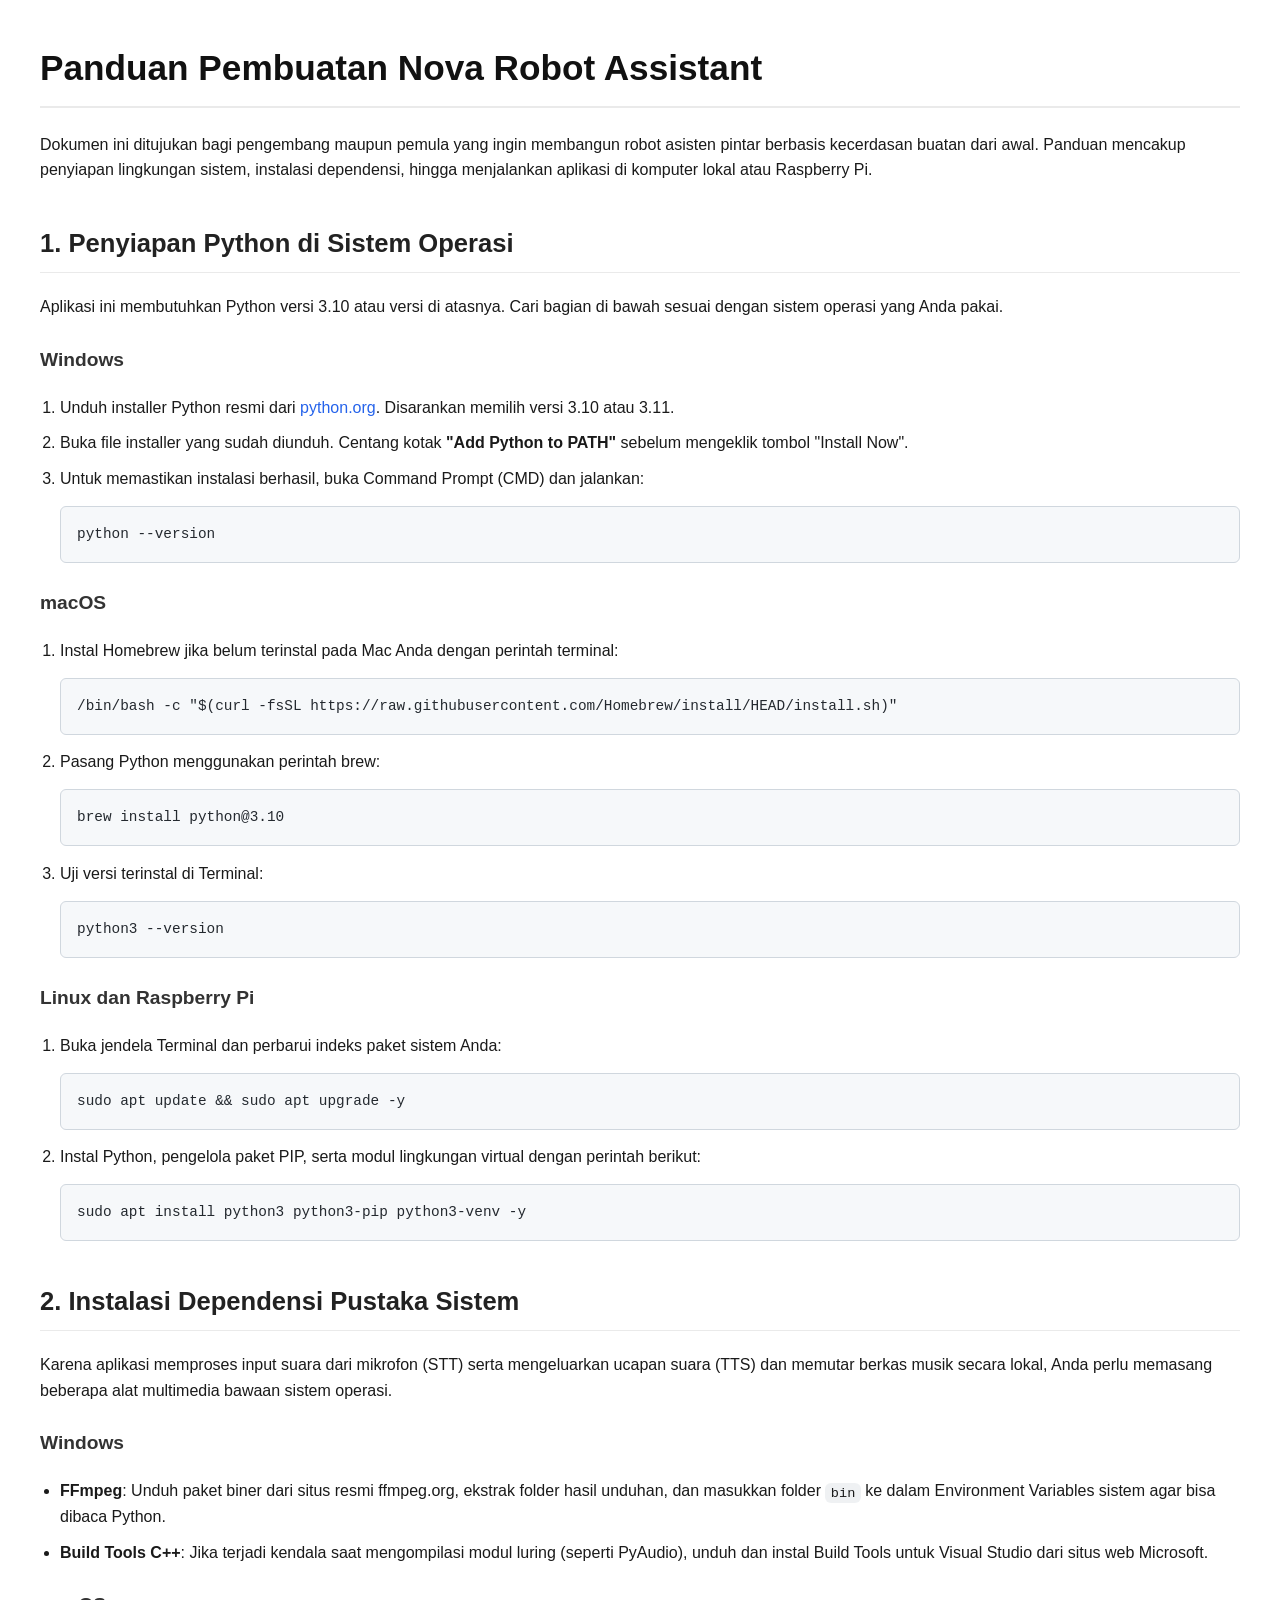
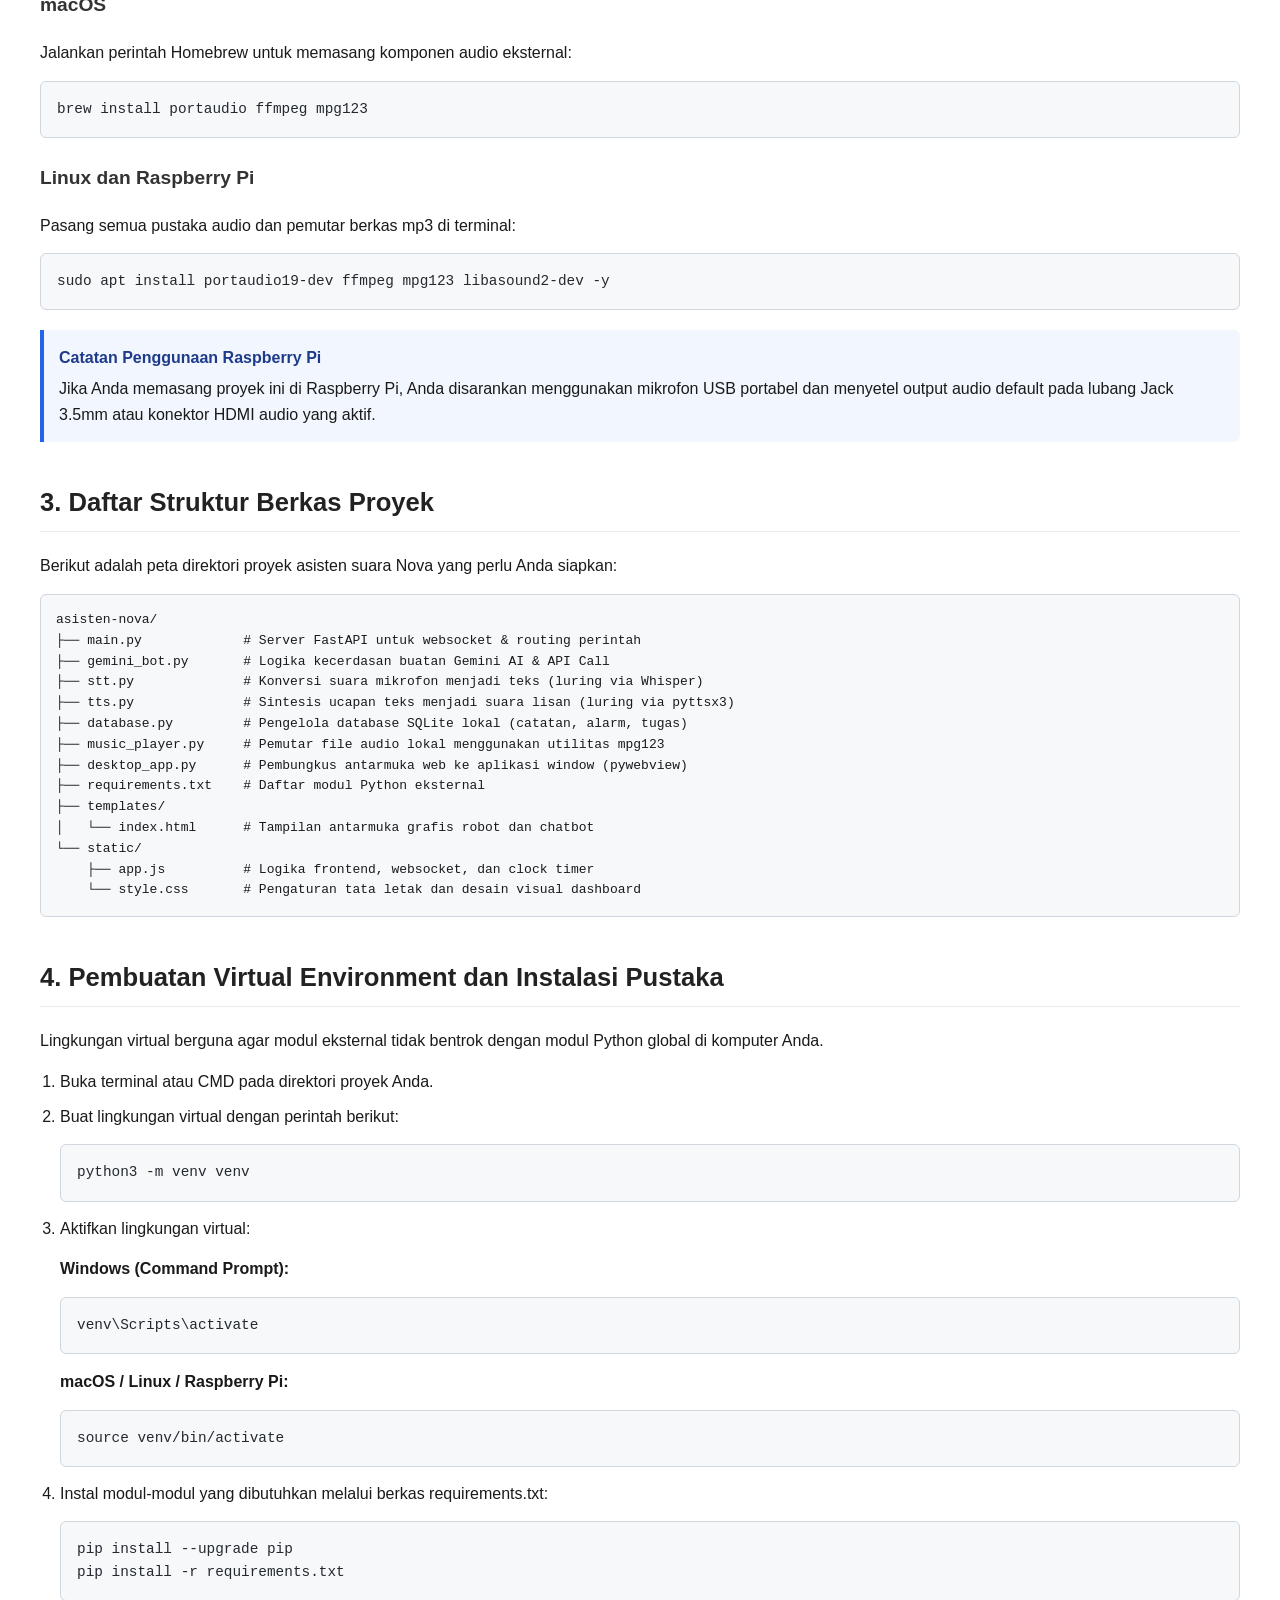
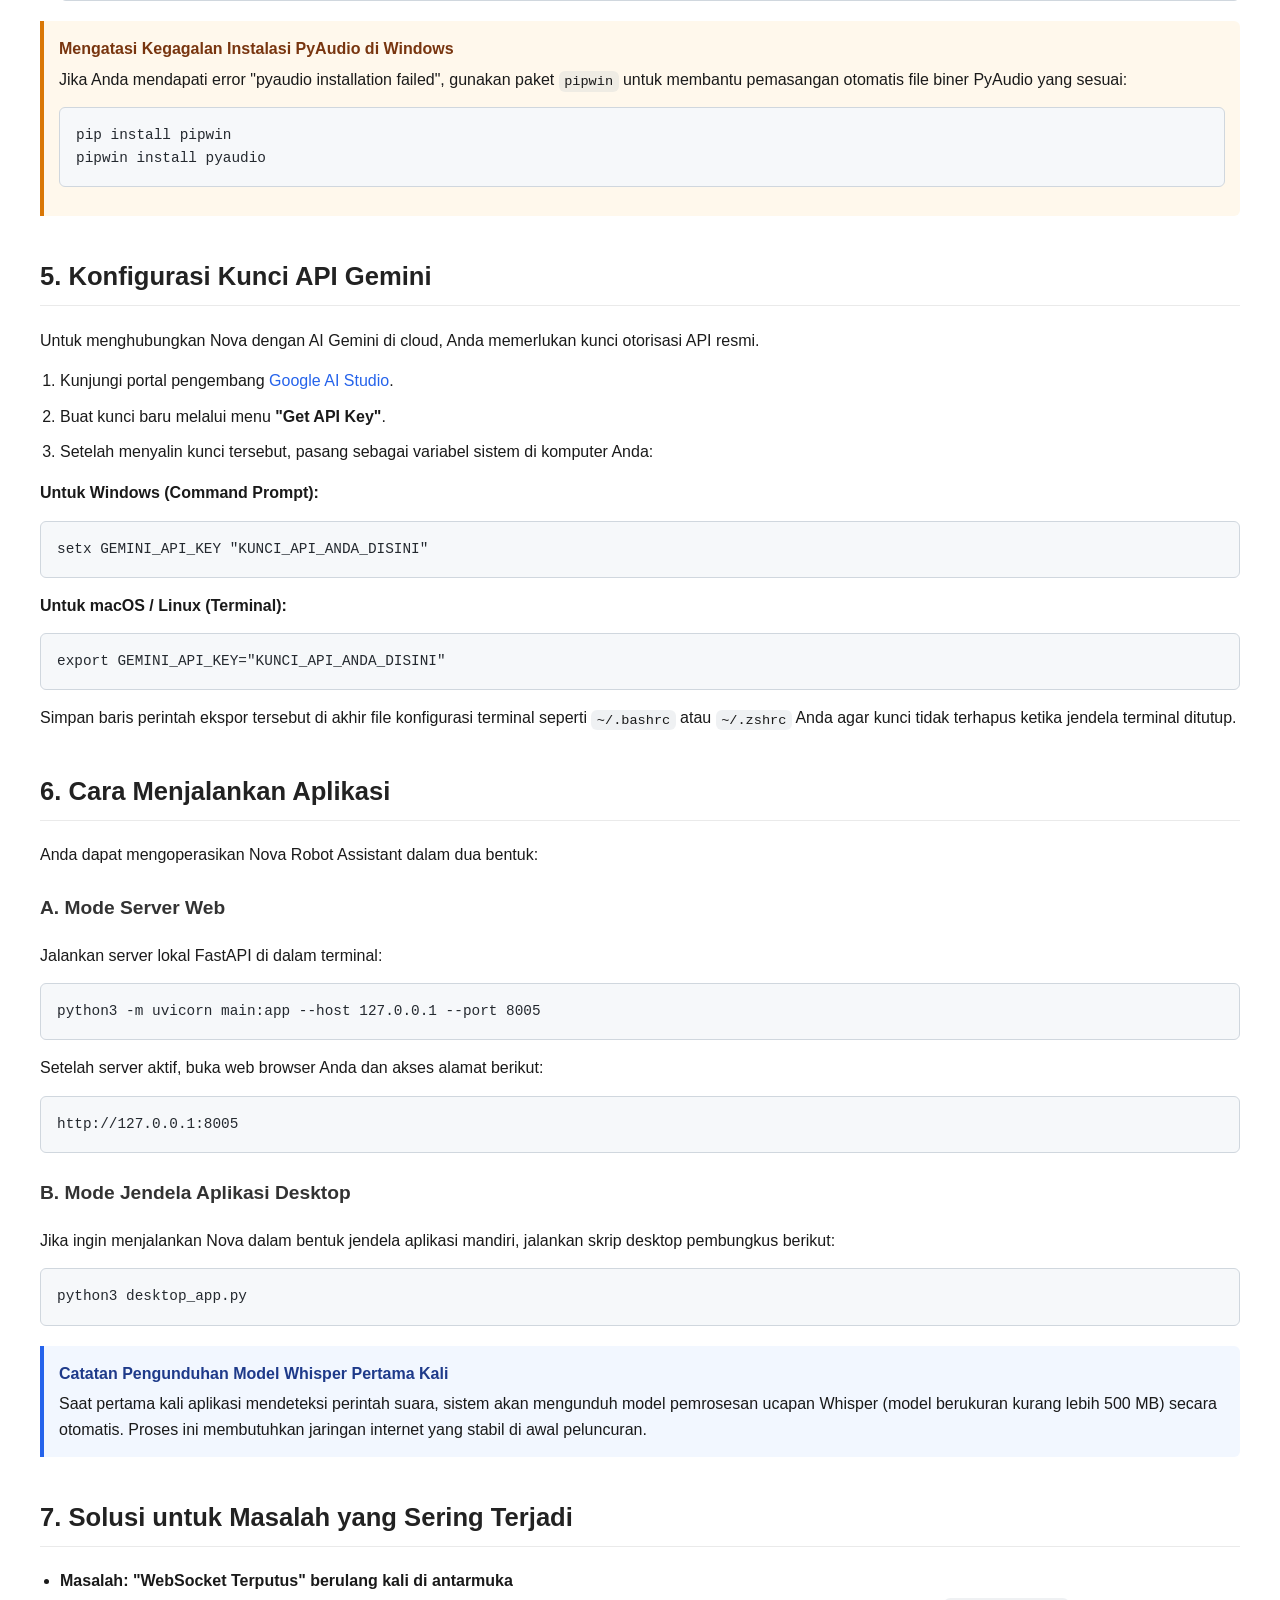
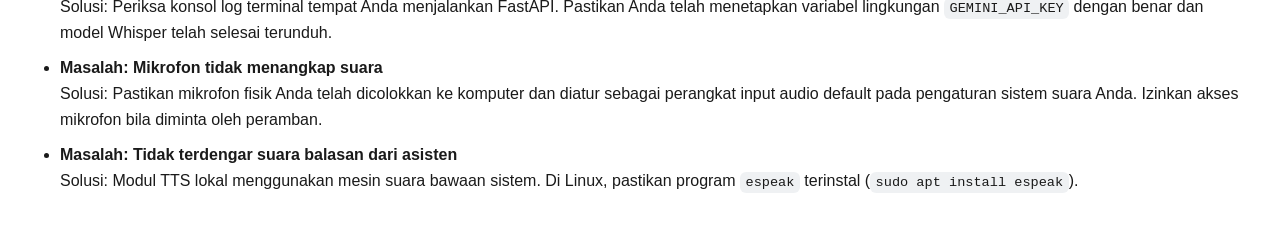
==== tutorial_pembuatan_nova.html @ e05e1928 "commit pertama" ====
<!DOCTYPE html>
<html lang="id">
<head>
    <meta charset="UTF-8">
    <meta name="viewport" content="width=device-width, initial-scale=1.0">
    <title>Panduan Pembuatan Nova Robot Assistant</title>
    <style>
        body {
            font-family: -apple-system, BlinkMacSystemFont, "Segoe UI", Roboto, Helvetica, Arial, sans-serif;
            color: #1a1a1a;
            background-color: #ffffff;
            line-height: 1.6;
            margin: 0;
            padding: 40px;
        }

        h1 {
            font-size: 2.2rem;
            color: #111111;
            border-bottom: 2px solid #eaeaea;
            padding-bottom: 10px;
            margin-top: 0;
        }

        h2 {
            font-size: 1.6rem;
            color: #222222;
            border-bottom: 1px solid #eaeaea;
            padding-bottom: 8px;
            margin-top: 40px;
        }

        h3 {
            font-size: 1.2rem;
            color: #333333;
            margin-top: 25px;
        }

        p {
            margin: 15px 0;
        }

        a {
            color: #2563eb;
            text-decoration: none;
        }

        a:hover {
            text-decoration: underline;
        }

        ul, ol {
            padding-left: 20px;
            margin: 15px 0;
        }

        li {
            margin-bottom: 10px;
        }

        pre {
            background-color: #f6f8fa;
            border: 1px solid #d0d7de;
            border-radius: 6px;
            padding: 16px;
            font-family: ui-monospace, SFMono-Regular, SF Pro Mono, Menlo, Monaco, Consolas, "Liberation Mono", "Courier New", monospace;
            font-size: 0.9rem;
            overflow-x: auto;
            color: #24292f;
        }

        code {
            font-family: ui-monospace, SFMono-Regular, SF Pro Mono, Menlo, Monaco, Consolas, "Liberation Mono", "Courier New", monospace;
            background-color: rgba(175, 184, 193, 0.2);
            padding: 0.2em 0.4em;
            border-radius: 6px;
            font-size: 0.85em;
        }

        .note {
            background-color: #f2f7ff;
            border-left: 4px solid #2563eb;
            padding: 15px;
            margin: 20px 0;
            border-radius: 0 6px 6px 0;
        }

        .note-title {
            font-weight: bold;
            color: #1e3a8a;
            margin-bottom: 5px;
        }

        .warning {
            background-color: #fff8ec;
            border-left: 4px solid #d97706;
            padding: 15px;
            margin: 20px 0;
            border-radius: 0 6px 6px 0;
        }

        .warning-title {
            font-weight: bold;
            color: #78350f;
            margin-bottom: 5px;
        }

        .file-structure {
            font-family: monospace;
            white-space: pre;
            background-color: #f6f8fa;
            padding: 15px;
            border-radius: 6px;
            border: 1px solid #d0d7de;
            margin: 15px 0;
        }
    </style>
</head>
<body>

    <h1>Panduan Pembuatan Nova Robot Assistant</h1>
    <p>Dokumen ini ditujukan bagi pengembang maupun pemula yang ingin membangun robot asisten pintar berbasis kecerdasan buatan dari awal. Panduan mencakup penyiapan lingkungan sistem, instalasi dependensi, hingga menjalankan aplikasi di komputer lokal atau Raspberry Pi.</p>

    <h2>1. Penyiapan Python di Sistem Operasi</h2>
    <p>Aplikasi ini membutuhkan Python versi 3.10 atau versi di atasnya. Cari bagian di bawah sesuai dengan sistem operasi yang Anda pakai.</p>

    <h3>Windows</h3>
    <ol>
        <li>Unduh installer Python resmi dari <a href="https://www.python.org/downloads/" target="_blank">python.org</a>. Disarankan memilih versi 3.10 atau 3.11.</li>
        <li>Buka file installer yang sudah diunduh. Centang kotak <strong>"Add Python to PATH"</strong> sebelum mengeklik tombol "Install Now".</li>
        <li>Untuk memastikan instalasi berhasil, buka Command Prompt (CMD) dan jalankan:
            <pre>python --version</pre>
        </li>
    </ol>

    <h3>macOS</h3>
    <ol>
        <li>Instal Homebrew jika belum terinstal pada Mac Anda dengan perintah terminal:
            <pre>/bin/bash -c "$(curl -fsSL https://raw.githubusercontent.com/Homebrew/install/HEAD/install.sh)"</pre>
        </li>
        <li>Pasang Python menggunakan perintah brew:
            <pre>brew install python@3.10</pre>
        </li>
        <li>Uji versi terinstal di Terminal:
            <pre>python3 --version</pre>
        </li>
    </ol>

    <h3>Linux dan Raspberry Pi</h3>
    <ol>
        <li>Buka jendela Terminal dan perbarui indeks paket sistem Anda:
            <pre>sudo apt update && sudo apt upgrade -y</pre>
        </li>
        <li>Instal Python, pengelola paket PIP, serta modul lingkungan virtual dengan perintah berikut:
            <pre>sudo apt install python3 python3-pip python3-venv -y</pre>
        </li>
    </ol>

    <h2>2. Instalasi Dependensi Pustaka Sistem</h2>
    <p>Karena aplikasi memproses input suara dari mikrofon (STT) serta mengeluarkan ucapan suara (TTS) dan memutar berkas musik secara lokal, Anda perlu memasang beberapa alat multimedia bawaan sistem operasi.</p>

    <h3>Windows</h3>
    <ul>
        <li><strong>FFmpeg</strong>: Unduh paket biner dari situs resmi ffmpeg.org, ekstrak folder hasil unduhan, dan masukkan folder <code>bin</code> ke dalam Environment Variables sistem agar bisa dibaca Python.</li>
        <li><strong>Build Tools C++</strong>: Jika terjadi kendala saat mengompilasi modul luring (seperti PyAudio), unduh dan instal Build Tools untuk Visual Studio dari situs web Microsoft.</li>
    </ul>

    <h3>macOS</h3>
    <p>Jalankan perintah Homebrew untuk memasang komponen audio eksternal:</p>
    <pre>brew install portaudio ffmpeg mpg123</pre>

    <h3>Linux dan Raspberry Pi</h3>
    <p>Pasang semua pustaka audio dan pemutar berkas mp3 di terminal:</p>
    <pre>sudo apt install portaudio19-dev ffmpeg mpg123 libasound2-dev -y</pre>

    <div class="note">
        <div class="note-title">Catatan Penggunaan Raspberry Pi</div>
        Jika Anda memasang proyek ini di Raspberry Pi, Anda disarankan menggunakan mikrofon USB portabel dan menyetel output audio default pada lubang Jack 3.5mm atau konektor HDMI audio yang aktif.
    </div>

    <h2>3. Daftar Struktur Berkas Proyek</h2>
    <p>Berikut adalah peta direktori proyek asisten suara Nova yang perlu Anda siapkan:</p>

    <div class="file-structure">asisten-nova/
├── main.py             # Server FastAPI untuk websocket & routing perintah
├── gemini_bot.py       # Logika kecerdasan buatan Gemini AI & API Call
├── stt.py              # Konversi suara mikrofon menjadi teks (luring via Whisper)
├── tts.py              # Sintesis ucapan teks menjadi suara lisan (luring via pyttsx3)
├── database.py         # Pengelola database SQLite lokal (catatan, alarm, tugas)
├── music_player.py     # Pemutar file audio lokal menggunakan utilitas mpg123
├── desktop_app.py      # Pembungkus antarmuka web ke aplikasi window (pywebview)
├── requirements.txt    # Daftar modul Python eksternal
├── templates/
│   └── index.html      # Tampilan antarmuka grafis robot dan chatbot
└── static/
    ├── app.js          # Logika frontend, websocket, dan clock timer
    └── style.css       # Pengaturan tata letak dan desain visual dashboard</div>

    <h2>4. Pembuatan Virtual Environment dan Instalasi Pustaka</h2>
    <p>Lingkungan virtual berguna agar modul eksternal tidak bentrok dengan modul Python global di komputer Anda.</p>

    <ol>
        <li>Buka terminal atau CMD pada direktori proyek Anda.</li>
        <li>Buat lingkungan virtual dengan perintah berikut:
            <pre>python3 -m venv venv</pre>
        </li>
        <li>Aktifkan lingkungan virtual:
            <p><strong>Windows (Command Prompt):</strong></p>
            <pre>venv\Scripts\activate</pre>
            <p><strong>macOS / Linux / Raspberry Pi:</strong></p>
            <pre>source venv/bin/activate</pre>
        </li>
        <li>Instal modul-modul yang dibutuhkan melalui berkas requirements.txt:
            <pre>pip install --upgrade pip
pip install -r requirements.txt</pre>
        </li>
    </ol>

    <div class="warning">
        <div class="warning-title">Mengatasi Kegagalan Instalasi PyAudio di Windows</div>
        Jika Anda mendapati error "pyaudio installation failed", gunakan paket <code>pipwin</code> untuk membantu pemasangan otomatis file biner PyAudio yang sesuai:
        <pre>pip install pipwin
pipwin install pyaudio</pre>
    </div>

    <h2>5. Konfigurasi Kunci API Gemini</h2>
    <p>Untuk menghubungkan Nova dengan AI Gemini di cloud, Anda memerlukan kunci otorisasi API resmi.</p>

    <ol>
        <li>Kunjungi portal pengembang <a href="https://aistudio.google.com/" target="_blank">Google AI Studio</a>.</li>
        <li>Buat kunci baru melalui menu <strong>"Get API Key"</strong>.</li>
        <li>Setelah menyalin kunci tersebut, pasang sebagai variabel sistem di komputer Anda:</li>
    </ol>

    <p><strong>Untuk Windows (Command Prompt):</strong></p>
    <pre>setx GEMINI_API_KEY "KUNCI_API_ANDA_DISINI"</pre>

    <p><strong>Untuk macOS / Linux (Terminal):</strong></p>
    <pre>export GEMINI_API_KEY="KUNCI_API_ANDA_DISINI"</pre>
    <p>Simpan baris perintah ekspor tersebut di akhir file konfigurasi terminal seperti <code>~/.bashrc</code> atau <code>~/.zshrc</code> Anda agar kunci tidak terhapus ketika jendela terminal ditutup.</p>

    <h2>6. Cara Menjalankan Aplikasi</h2>
    <p>Anda dapat mengoperasikan Nova Robot Assistant dalam dua bentuk:</p>

    <h3>A. Mode Server Web</h3>
    <p>Jalankan server lokal FastAPI di dalam terminal:</p>
    <pre>python3 -m uvicorn main:app --host 127.0.0.1 --port 8005</pre>
    <p>Setelah server aktif, buka web browser Anda dan akses alamat berikut:</p>
    <pre>http://127.0.0.1:8005</pre>

    <h3>B. Mode Jendela Aplikasi Desktop</h3>
    <p>Jika ingin menjalankan Nova dalam bentuk jendela aplikasi mandiri, jalankan skrip desktop pembungkus berikut:</p>
    <pre>python3 desktop_app.py</pre>

    <div class="note">
        <div class="note-title">Catatan Pengunduhan Model Whisper Pertama Kali</div>
        Saat pertama kali aplikasi mendeteksi perintah suara, sistem akan mengunduh model pemrosesan ucapan Whisper (model berukuran kurang lebih 500 MB) secara otomatis. Proses ini membutuhkan jaringan internet yang stabil di awal peluncuran.
    </div>

    <h2>7. Solusi untuk Masalah yang Sering Terjadi</h2>
    <ul>
        <li>
            <strong>Masalah: "WebSocket Terputus" berulang kali di antarmuka</strong><br>
            Solusi: Periksa konsol log terminal tempat Anda menjalankan FastAPI. Pastikan Anda telah menetapkan variabel lingkungan <code>GEMINI_API_KEY</code> dengan benar dan model Whisper telah selesai terunduh.
        </li>
        <li>
            <strong>Masalah: Mikrofon tidak menangkap suara</strong><br>
            Solusi: Pastikan mikrofon fisik Anda telah dicolokkan ke komputer dan diatur sebagai perangkat input audio default pada pengaturan sistem suara Anda. Izinkan akses mikrofon bila diminta oleh peramban.
        </li>
        <li>
            <strong>Masalah: Tidak terdengar suara balasan dari asisten</strong><br>
            Solusi: Modul TTS lokal menggunakan mesin suara bawaan sistem. Di Linux, pastikan program <code>espeak</code> terinstal (<code>sudo apt install espeak</code>).
        </li>
    </ul>

</body>
</html>
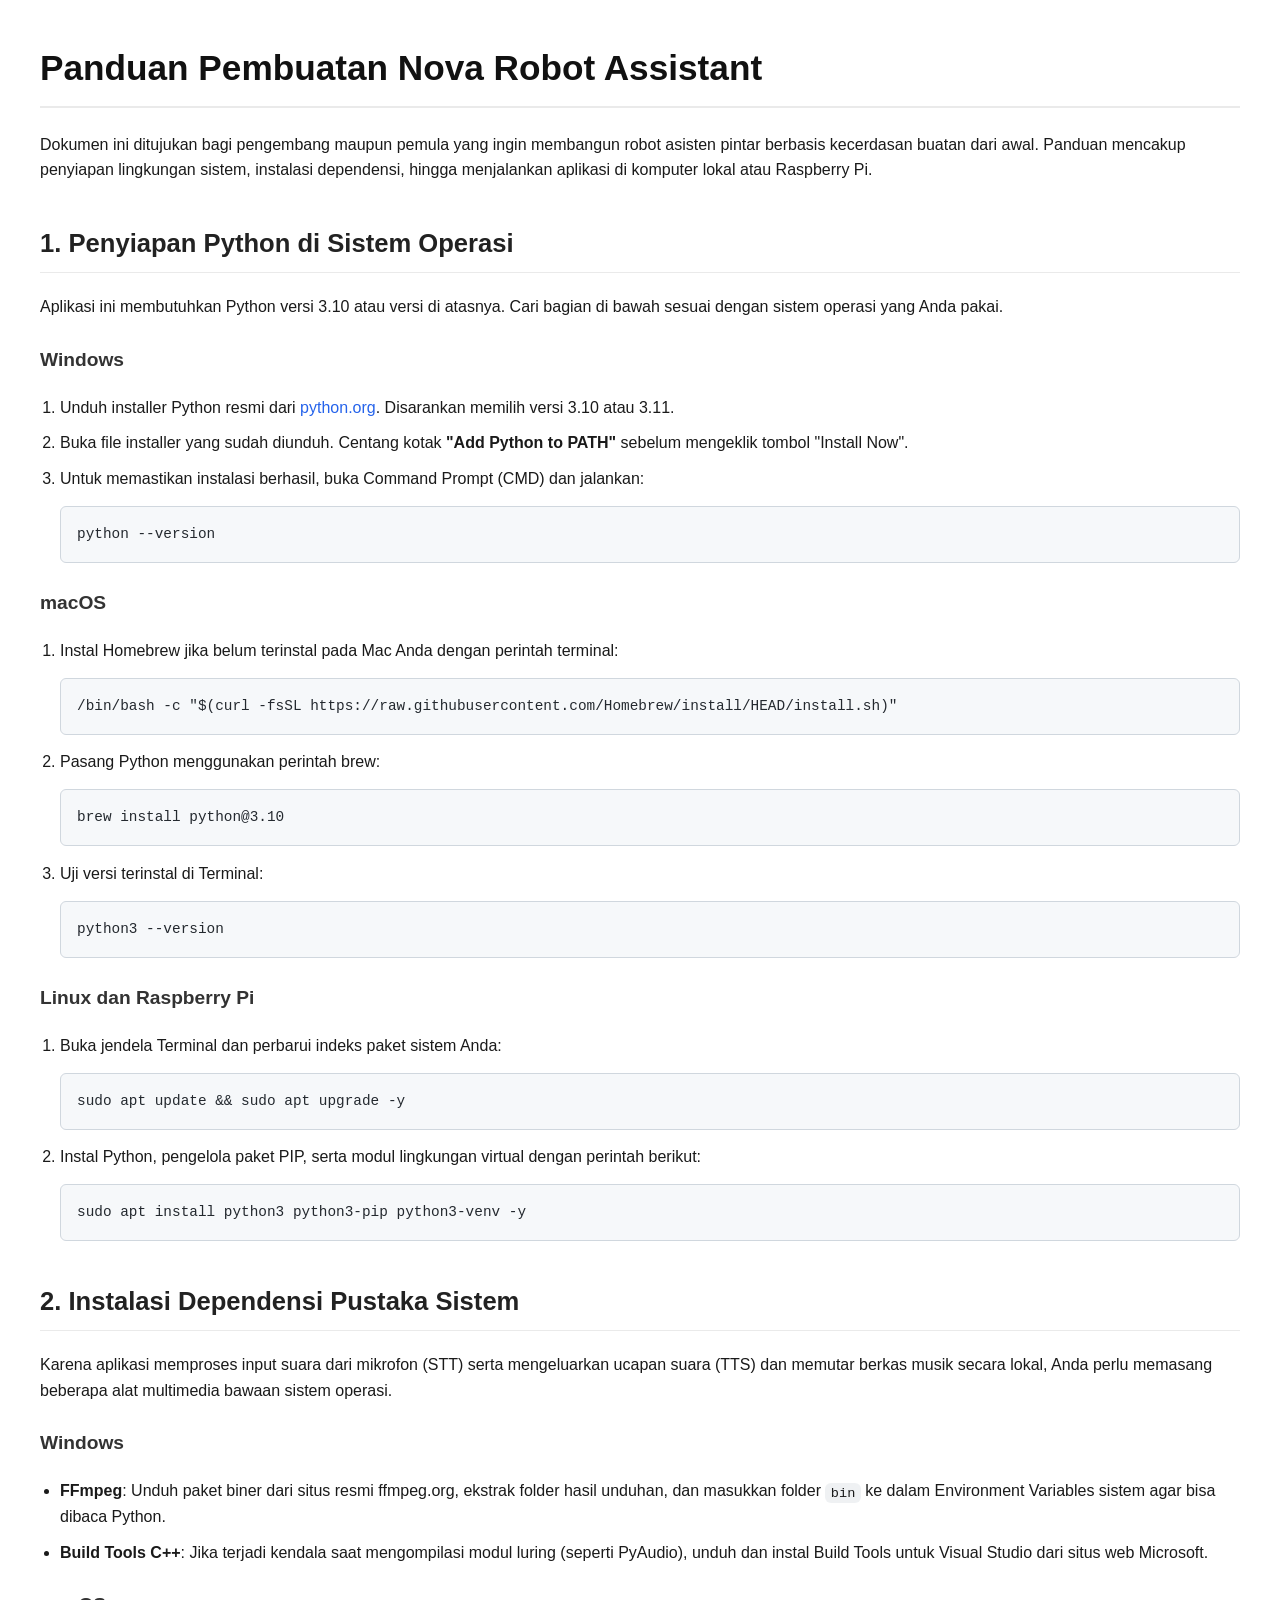
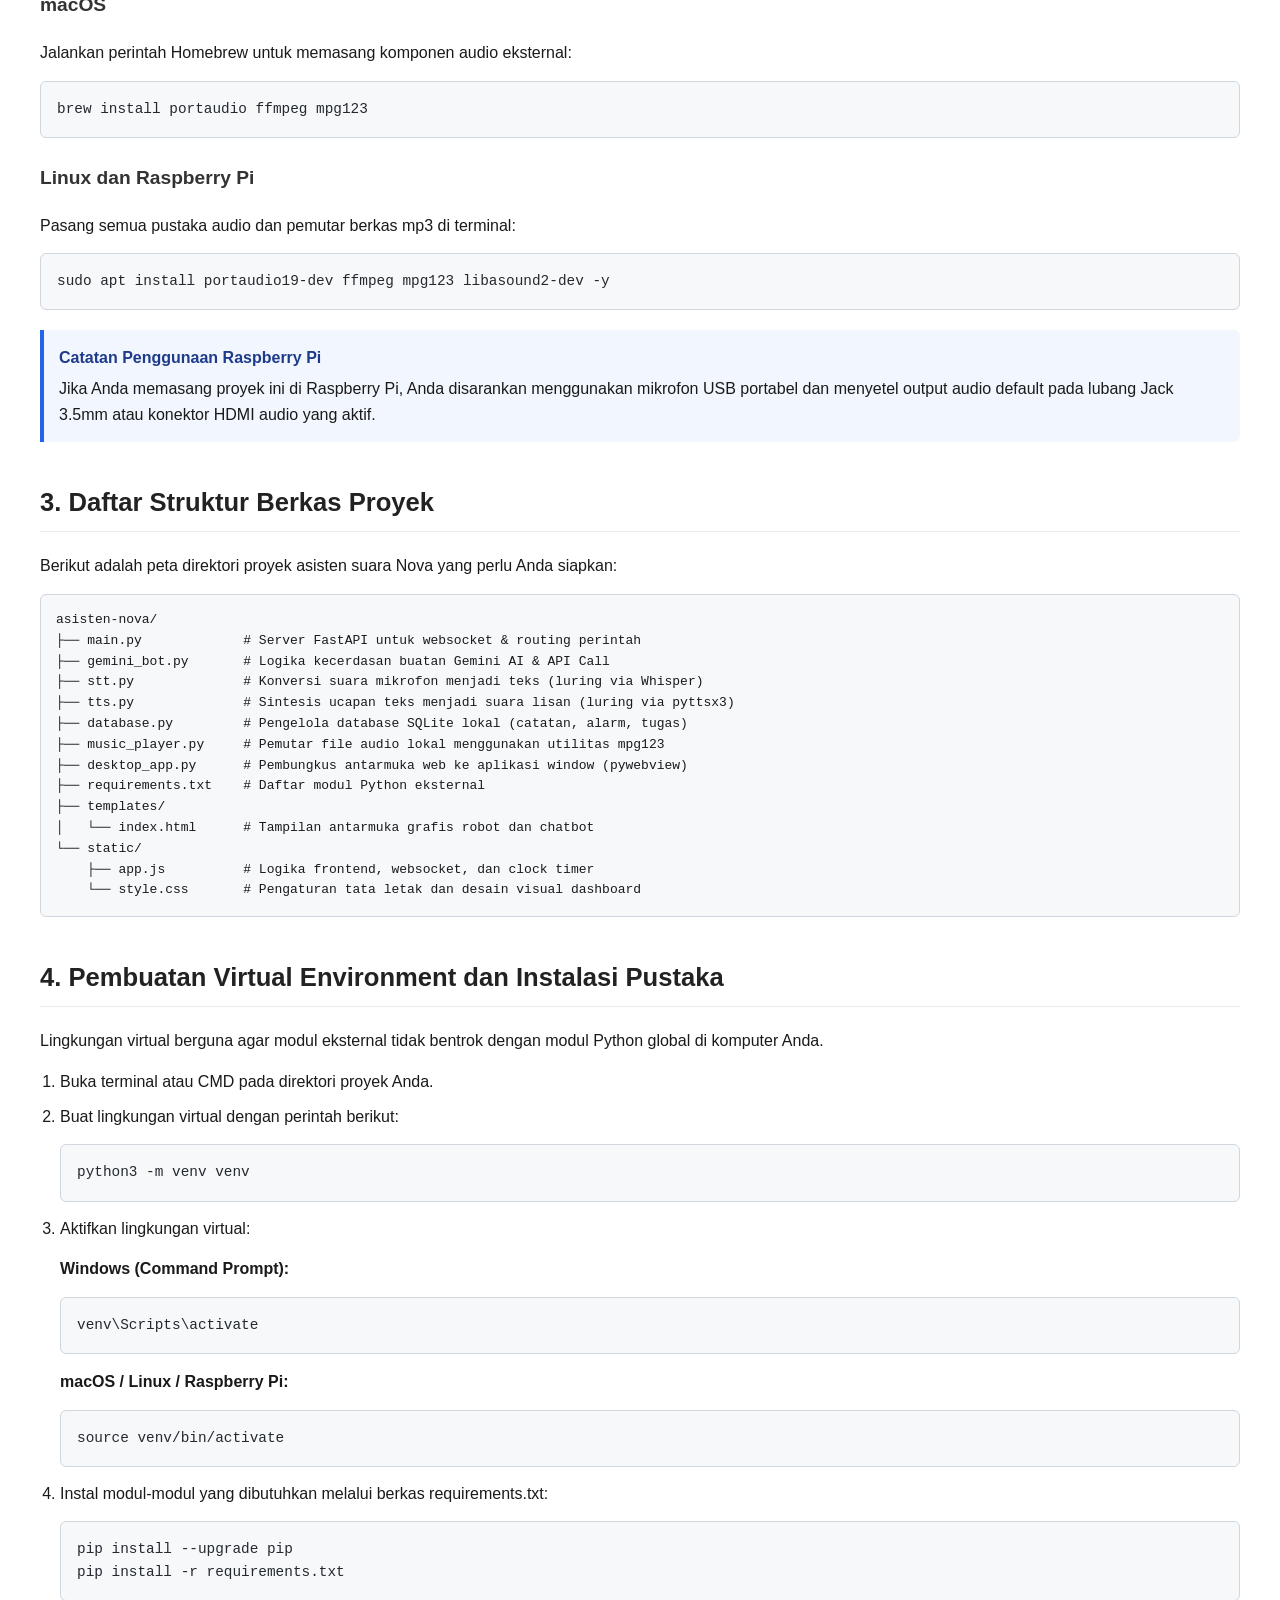
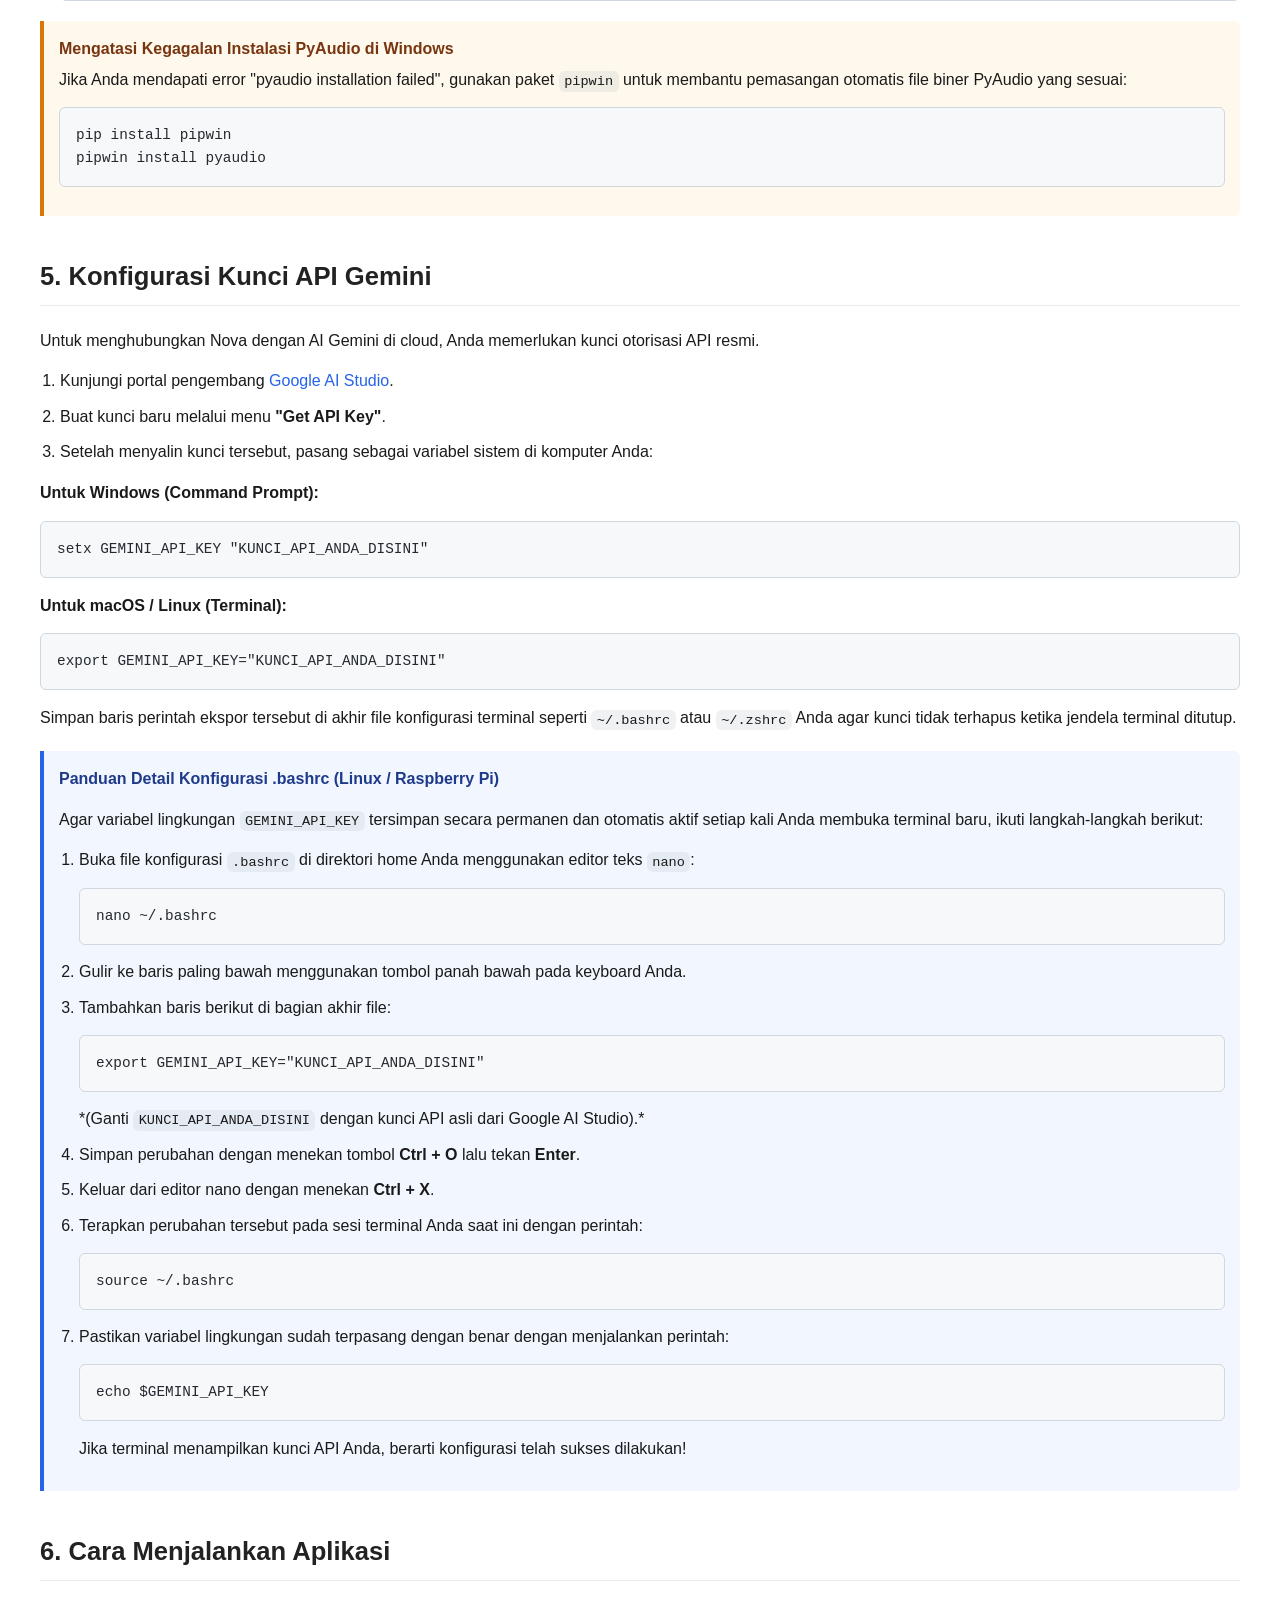
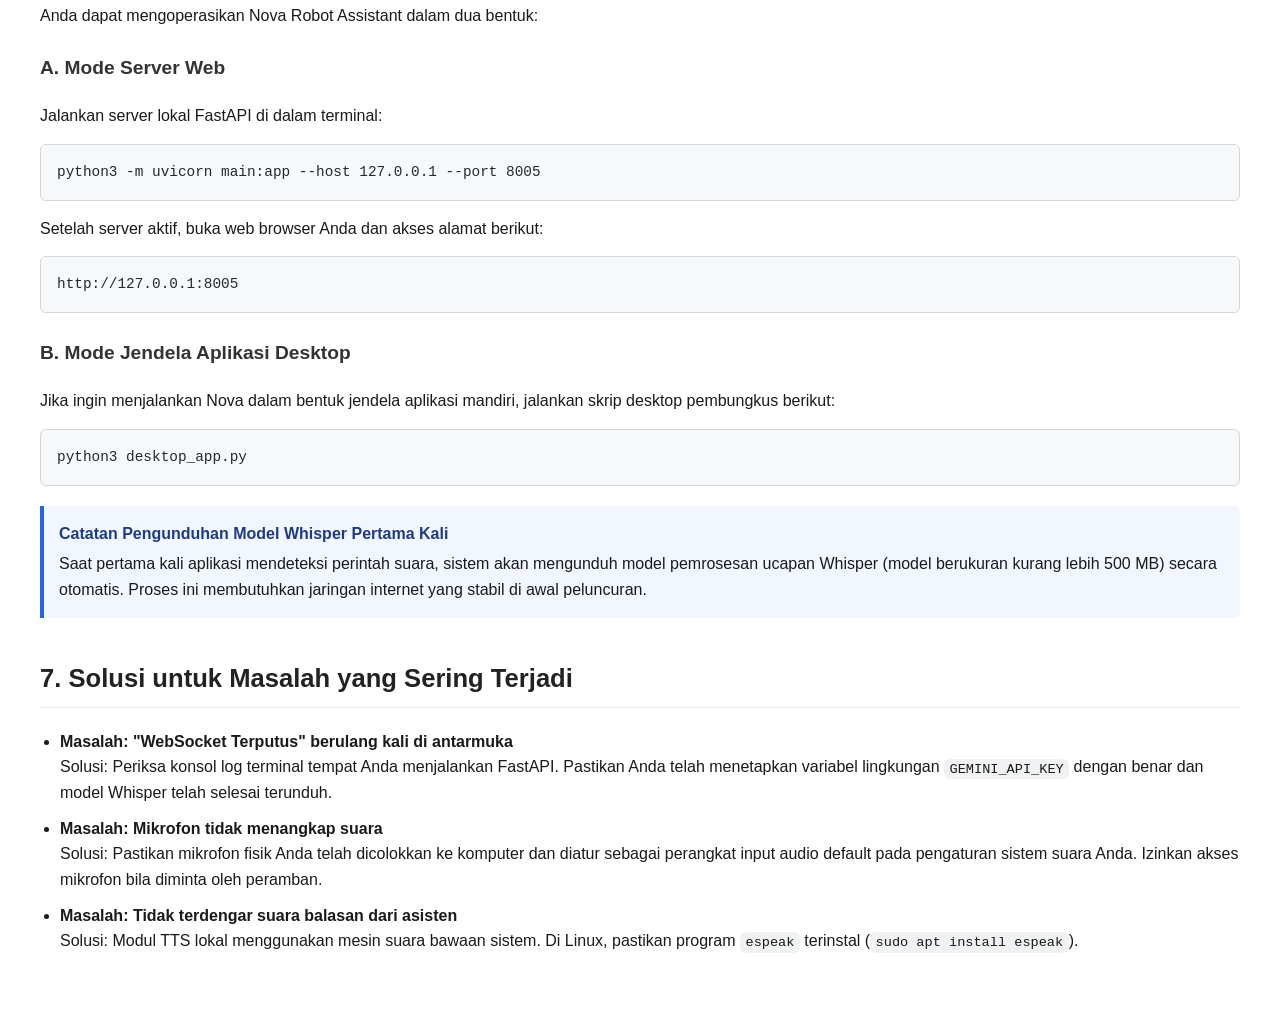
==== commit a41b857d: "update tutorial" ====
--- a/tutorial_pembuatan_nova.html
+++ b/tutorial_pembuatan_nova.html
@@ -239,6 +239,30 @@
     <pre>export GEMINI_API_KEY="KUNCI_API_ANDA_DISINI"</pre>
     <p>Simpan baris perintah ekspor tersebut di akhir file konfigurasi terminal seperti <code>~/.bashrc</code> atau <code>~/.zshrc</code> Anda agar kunci tidak terhapus ketika jendela terminal ditutup.</p>
 
+    <div class="note">
+        <div class="note-title">Panduan Detail Konfigurasi .bashrc (Linux / Raspberry Pi)</div>
+        <p>Agar variabel lingkungan <code>GEMINI_API_KEY</code> tersimpan secara permanen dan otomatis aktif setiap kali Anda membuka terminal baru, ikuti langkah-langkah berikut:</p>
+        <ol>
+            <li>Buka file konfigurasi <code>.bashrc</code> di direktori home Anda menggunakan editor teks <code>nano</code>:
+                <pre>nano ~/.bashrc</pre>
+            </li>
+            <li>Gulir ke baris paling bawah menggunakan tombol panah bawah pada keyboard Anda.</li>
+            <li>Tambahkan baris berikut di bagian akhir file:
+                <pre>export GEMINI_API_KEY="KUNCI_API_ANDA_DISINI"</pre>
+                *(Ganti <code>KUNCI_API_ANDA_DISINI</code> dengan kunci API asli dari Google AI Studio).*
+            </li>
+            <li>Simpan perubahan dengan menekan tombol <strong>Ctrl + O</strong> lalu tekan <strong>Enter</strong>.</li>
+            <li>Keluar dari editor nano dengan menekan <strong>Ctrl + X</strong>.</li>
+            <li>Terapkan perubahan tersebut pada sesi terminal Anda saat ini dengan perintah:
+                <pre>source ~/.bashrc</pre>
+            </li>
+            <li>Pastikan variabel lingkungan sudah terpasang dengan benar dengan menjalankan perintah:
+                <pre>echo $GEMINI_API_KEY</pre>
+                Jika terminal menampilkan kunci API Anda, berarti konfigurasi telah sukses dilakukan!
+            </li>
+        </ol>
+    </div>
+
     <h2>6. Cara Menjalankan Aplikasi</h2>
     <p>Anda dapat mengoperasikan Nova Robot Assistant dalam dua bentuk:</p>
 
